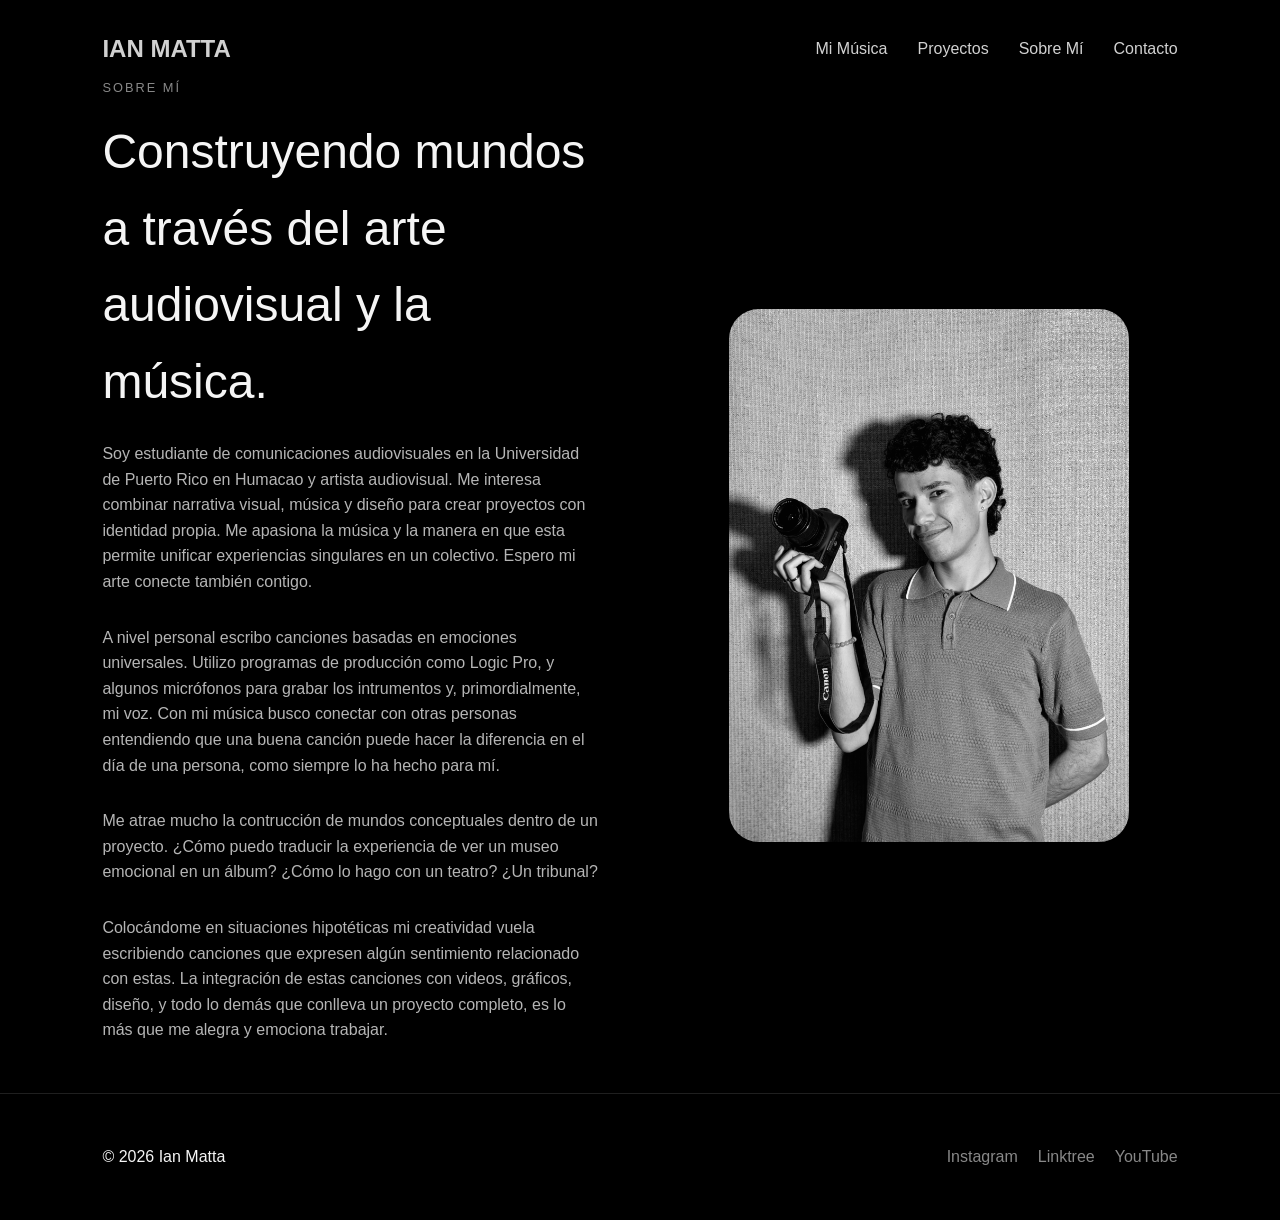
==== about.html @ 8cb0cb8c "Add files via upload" ====
<!doctype html>
<html lang="en">
<head>
    <meta charset="utf-8" />
    <title>Sobre M&iacute;</title>
    <link rel="stylesheet" href="style.css">
</head>

<body>

<header class="main">

    <nav>
        <div class="home-btn">
            <h1><a href="index.html">IAN MATTA</a></h1>
        </div>

        <div class="links">
            <a href="music.html">Mi M&uacute;sica</a>
            <a href="projects.html">Proyectos</a>
            <a href="about.html">Sobre M&iacute;</a>
            <a href="contact.html">Contacto</a>
        </div>
    </nav>

    <div class="hero">

        <div class="description">

            <p class="mini-text">
                sobre m&iacute;
            </p>

            <h2>
                Construyendo mundos a trav&eacute;s del arte audiovisual y la m&uacute;sica.
            </h2>

            <p class="info">
                Soy estudiante de comunicaciones audiovisuales en la Universidad de Puerto Rico en Humacao y artista audiovisual. Me interesa combinar narrativa visual, m&uacute;sica y diseño para crear proyectos con identidad propia. Me apasiona la m&uacute;sica y la manera en que esta permite unificar experiencias singulares en un colectivo. Espero mi arte conecte tambi&eacute;n contigo.
            </p>
            
            <p class="info">A nivel personal escribo canciones basadas en emociones universales. Utilizo programas de producci&oacute;n como Logic Pro, y algunos micr&oacute;fonos para grabar los intrumentos y, primordialmente, mi voz. Con mi m&uacute;sica busco conectar con otras personas entendiendo que una buena canci&oacute;n puede hacer la diferencia en el d&iacute;a de una persona, como siempre lo ha hecho para m&iacute;. 
            
            </p>
            
            <p class="info">
            Me atrae mucho la contrucci&oacute;n de mundos conceptuales dentro de un proyecto. ¿C&oacute;mo puedo traducir la experiencia de ver un museo emocional en un &aacute;lbum? ¿C&oacute;mo lo hago con un teatro? ¿Un tribunal? 
            </p>
            
            <p class="info">
            Coloc&aacute;ndome en situaciones hipot&eacute;ticas mi creatividad vuela escribiendo canciones que expresen alg&uacute;n sentimiento relacionado con estas. La integraci&oacute;n de estas canciones con videos, gr&aacute;ficos, dise&ntilde;o, y todo lo dem&aacute;s que conlleva un proyecto completo, es lo m&aacute;s que me alegra y emociona trabajar.
            </p>

        </div>

        <div class="ian-foto">
            <img src="images/ian3.jpg" alt="Ian Matta">
        </div>

    </div>

</header>

<footer>

    <p>&copy; 2026 Ian Matta</p>

    <div class="footer-links">
        <a href="http://instagram.com/ianmvtta">Instagram</a>
        <a href="http://linktr.ee/ianmtta">Linktree</a>
        <a href="http://youtube.com/@ianmatta.">YouTube</a>
    </div>

</footer>

</body>
</html>
---- style.css ----
html{
    scroll-behavior: smooth;
}

*{
    margin: 0;
    padding: 0;
    box-sizing: border-box;
}

body{
    background-color: black;
    color: #f5f5f5;
    font-family: Arial, Helvetica, sans-serif;
    line-height: 1.6;
}

.about-page {
    padding: 60px 80px;
}

.main{
   
    padding: 30px 8% 20px 8%;
}

.page{
    padding: 0px 8% 40px 8%;
}

nav{
    display: flex;
    justify-content: space-between;
    align-items: center;
    margin-bottom: 10px;
}

.home-btn a{
    color: #d1d1d1;
    text-decoration: none;
}

.links{
    display: flex;
    gap: 30px;
}

.links a{
    color: #d1d1d1;
    text-decoration: none;
    transition: 0.3s;
}

.links a:hover{
    color: white;
}

.hero{
    display: flex;
    align-items: center;
    justify-content: space-between;
    gap: 80px;
}

.description{
    flex: 1;
}

.mini-text{
    color: #888;
    font-size: 0.8rem;
    letter-spacing: 2px;
    margin-bottom: 15px;
    text-transform: uppercase;
}

.description h2{
    font-size: 3rem;
    font-weight: 400;
    margin-bottom: 20px;
}

.info{
    color: #b5b5b5;
    margin-bottom: 30px;
}

.buttons{
    display: flex;
    gap: 20px;
}

.primary-btn{
    background: white;
    color: black;
    padding: 12px 20px;
    border-radius: 50px;
    text-decoration: none;
    transition: 0.3s;
}

.primary-btn:hover{
    opacity: 0.8;
}

.secondary-btn{
    border: 1px solid #444;
    color: white;
    padding: 12px 20px;
    border-radius: 50px;
    text-decoration: none;
    transition: 0.3s;
}

.secondary-btn:hover{
    background: #1f1f1f;
}

.ian-foto{
    flex: 1;
    display: flex;
    justify-content: center;
}

.ian-foto img{
    width: 400px;
    max-width: 100%;
    border-radius: 30px;
    object-fit: cover;
    display: block;
}

.section-title{
    margin-bottom: 15px;
}

.section-title p{
    color: #888;
}

.section-title h3{
    font-size: 2rem;
    font-weight: 400;
}

.project-grid{
    display: grid;
    grid-template-columns: repeat(2, 1fr);
    gap: 30px;
}

.project-box{
    background: #161616;
    border-radius: 20px;
    overflow: hidden;
    transition: 0.3s;
}

.project-box:hover{
    transform: translateY(-8px);
}

.project-image img{
    width: 100%;
    height: 220px;
    object-fit: cover;
}

.project-content{
    padding: 20px;
}

.project-content h4{
    margin-bottom: 10px;
}

.project-content p{
    color: #aaa;
    margin-bottom: 15px;
}

.project-content a{
    color: white;
    text-decoration: none;
}

footer{
    padding: 50px 8%;
    display: flex;
    justify-content: space-between;
    border-top: 1px solid #1f1f1f;
}

.footer-links{
    display: flex;
    gap: 20px;
}

.footer-links a{
    color: #888;
    text-decoration: none;
    transition: 0.3s;
}

.footer-links a:hover{
    color: white;
}

@media(max-width: 768px){

    nav{
        flex-direction: column;
        gap: 20px;
    }

    .links{
        flex-wrap: wrap;
        justify-content: center;
    }

    .hero{
        flex-direction: column;
        text-align: center;
    }

    .description h2{
        font-size: 2rem;
    }

    .buttons{
        flex-direction: column;
        align-items: center;
    }

    .project-grid{
        grid-template-columns: 1fr;
    }

    footer{
        flex-direction: column;
        text-align: center;
        gap: 20px;
    }

    .footer-links{
        justify-content: center;
        flex-wrap: wrap;
    }
}
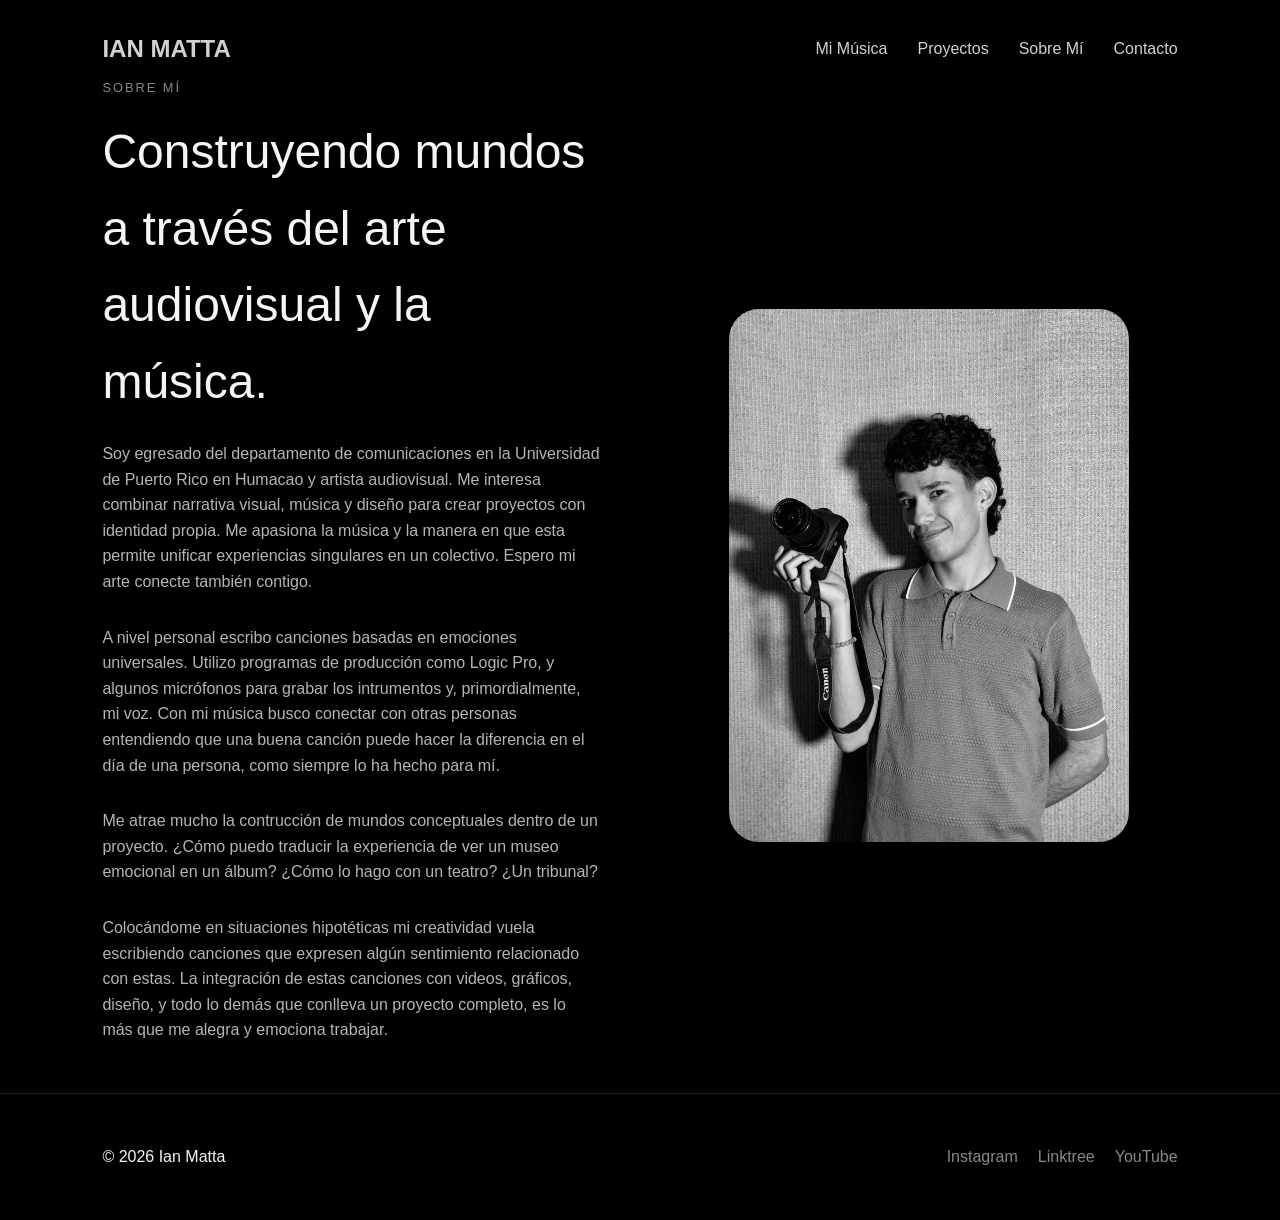
==== commit 30839281: "Update about.html" ====
--- a/about.html
+++ b/about.html
@@ -36,7 +36,7 @@
             </h2>
 
             <p class="info">
-                Soy estudiante de comunicaciones audiovisuales en la Universidad de Puerto Rico en Humacao y artista audiovisual. Me interesa combinar narrativa visual, m&uacute;sica y diseño para crear proyectos con identidad propia. Me apasiona la m&uacute;sica y la manera en que esta permite unificar experiencias singulares en un colectivo. Espero mi arte conecte tambi&eacute;n contigo.
+                Soy egresado del departamento de comunicaciones en la Universidad de Puerto Rico en Humacao y artista audiovisual. Me interesa combinar narrativa visual, m&uacute;sica y diseño para crear proyectos con identidad propia. Me apasiona la m&uacute;sica y la manera en que esta permite unificar experiencias singulares en un colectivo. Espero mi arte conecte tambi&eacute;n contigo.
             </p>
             
             <p class="info">A nivel personal escribo canciones basadas en emociones universales. Utilizo programas de producci&oacute;n como Logic Pro, y algunos micr&oacute;fonos para grabar los intrumentos y, primordialmente, mi voz. Con mi m&uacute;sica busco conectar con otras personas entendiendo que una buena canci&oacute;n puede hacer la diferencia en el d&iacute;a de una persona, como siempre lo ha hecho para m&iacute;. 
@@ -74,4 +74,4 @@
 </footer>
 
 </body>
-</html>+</html>
